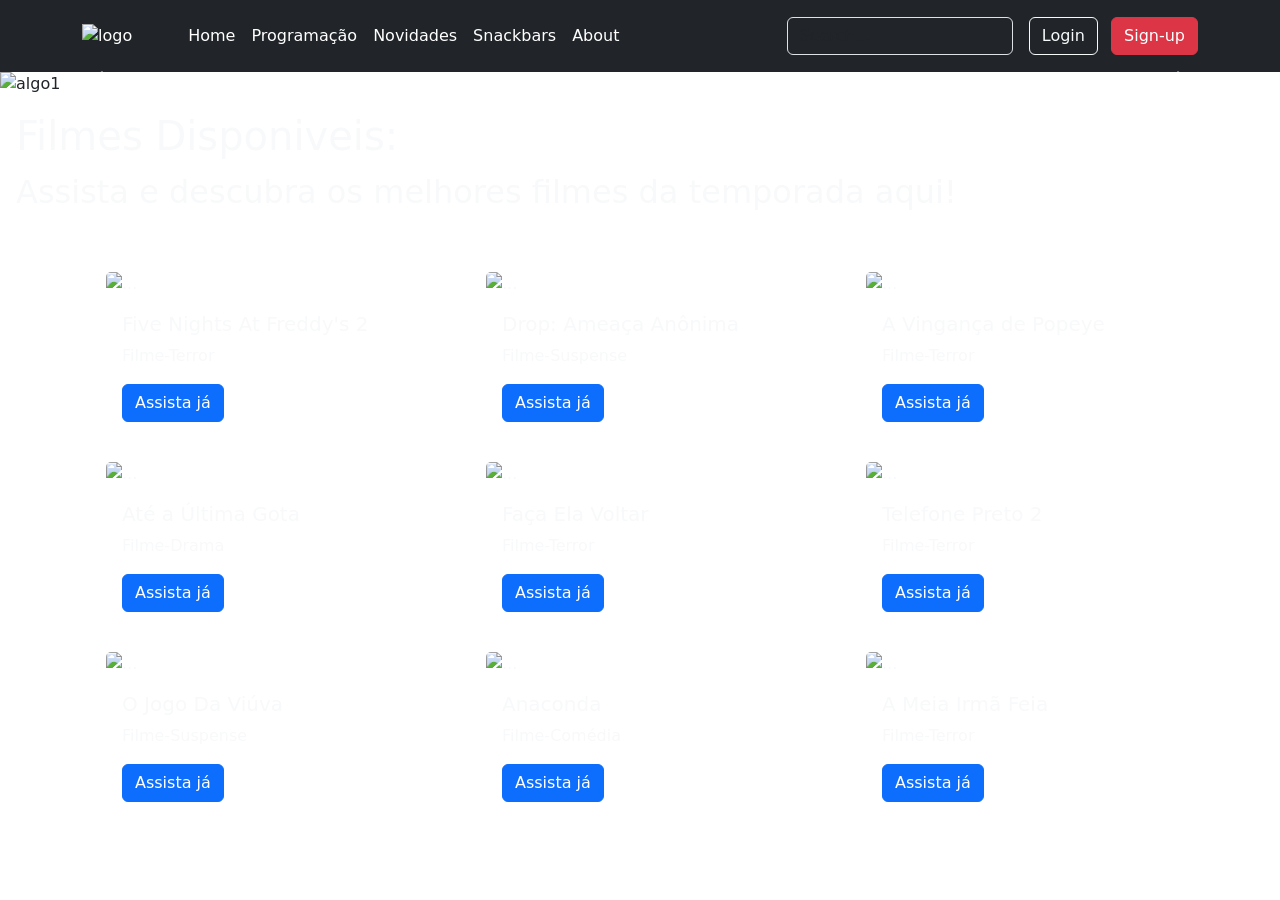
==== public/cinema/html/CinemaEX.html @ f6867185 "Adicionando primeiros arquívos" ====
<!DOCTYPE html>
<html lang="pt-br">

<head>
  <meta charset="UTF-8">
  <meta name="viewport" content="width=device-width, initial-scale=1.0">
  <title>Cinetec</title>
  <link href="https://cdn.jsdelivr.net/npm/bootstrap@5.3.8/dist/css/bootstrap.min.css" rel="stylesheet"
    integrity="sha384-sRIl4kxILFvY47J16cr9ZwB07vP4J8+LH7qKQnuqkuIAvNWLzeN8tE5YBujZqJLB" crossorigin="anonymous">
  <link rel="stylesheet" href="CinemaEX.css">
  <script src="https://cdn.jsdelivr.net/npm/bootstrap@5.3.8/dist/js/bootstrap.bundle.min.js"
    integrity="sha384-FKyoEForCGlyvwx9Hj09JcYn3nv7wiPVlz7YYwJrWVcXK/BmnVDxM+D2scQbITxI"
    crossorigin="anonymous"></script>
</head>

<body>
  <!-- Cabeçalho -->
  <div class="b-example-divider"></div>
  <header class="p-3 text-bg-dark">
    <div class="container">

      <div class="d-flex flex-wrap align-items-center justify-content-center justify-content-lg-start">
        <a href="/" class="d-flex align-items-center mb-2 mb-lg-0 text-white text-decoration-none">
          <img src="logo.png" id="imagem" class="img-fluid pe-5" alt="logo">
        </a>
        <ul class="nav col-12 col-lg-auto me-lg-auto mb-2 justify-content-center mb-md-0">
          <li><a href="#" class="nav-link px-2 text-white">Home</a></li>
          <li><a href="#" class="nav-link px-2 text-white">Programação</a></li>
          <li><a href="#" class="nav-link px-2 text-white">Novidades</a></li>
          <li><a href="#" class="nav-link px-2 text-white">Snackbars</a></li>
          <li><a href="#" class="nav-link px-2 text-white">About</a></li>
        </ul>
        <form class="col-12 col-lg-auto mb-3 mb-lg-0 me-lg-3" role="search">
          <input type="search" class="form-control form-control-dark text-bg-dark" placeholder="Search..."
            aria-label="Search" />
        </form>
        <div class="text-end">
          <button type="button" class="btn btn-outline-light me-2">
            Login
          </button>
          <button type="button" class="btn btn-danger">Sign-up</button>
        </div>
      </div>
    </div>
  </header>
  <!--carrosel de filmes-->
  <div id="carouselExample" class="carousel slide">
    <!--Identifica o carrossel e os botões usam esse ID para saber qual carrossel controlar,class="carousel slide" diz ao Bootstrap que isso é um carrossel e ativa a animação de deslizar entre as imagens-->
    <div class="carousel-inner"> <!--guarda todos os itens do carrossel.-->
      <div class="carousel-item active">
        <!--define um item/slide, active indica qual imagem aparece primeiro quando a página carrega-->
        <img src="carrossel\faça ela voltar horizontal.png" class="d-block w-100" alt="algo1">
        <!--d-block transforma a imagem em block evitando espaços estranhos, w-100 faz a imagem ocupar 100% da largura do carrossel-->
      </div>
      <div class="carousel-item"> <!--só aparecem quando o usuário passa o carrossel pois não tem active-->
        <img src="carrossel\ate a ultima gota.png" class="d-block w-100" alt="algo2">
      </div>
      <div class="carousel-item">
        <img src="carrossel\a vingança de popeye horiz.png" class="d-block w-100" alt="algo3">
      </div>
      <div class="carousel-item">
        <img src="carrossel\a meia irmã feia.png" class="d-block w-100" alt="algo4">
      </div>
    </div>
    <button class="carousel-control-prev" type="button" data-bs-target="#carouselExample" data-bs-slide="prev">
      <!--carousel-control-next/prev estilo do botão anterior ou o próximo, data-bs-target="#carouselExample" diz qual carrossel controlar-->
      <span class="carousel-control-prev-icon" aria-hidden="true"></span><!--mostra o ícone-->
      <span class="visually-hidden">Previous</span><!--para acessibilidade (leitores de tela)-->
    </button>
    <button class="carousel-control-next" type="button" data-bs-target="#carouselExample" data-bs-slide="next">
      <!--data-bs-slide="next/prev" move para o slide anterior ou o próximo-->
      <span class="carousel-control-next-icon" aria-hidden="true"></span>
      <span class="visually-hidden">Next</span>
    </button>
  </div>
  <!-- Texto inicial -->
  <div class="p-3 text-light fs-2">
    <h1>Filmes Disponiveis:</h1>
    <p>Assista e descubra os melhores filmes da temporada aqui!</p>
  </div>
  <!--cards de filme-->
  <div class="container">
    <div class="row ">
      <div class="col-sm">
        <div class="card text-light border-0 m-4" style="width: 18rem;">
          <img src="filmes verticais\finaf 2.jpg" class="card-img-top" alt="...">
          <div class="card-body">
            <h5 class="card-title">Five Nights At Freddy's 2</h5>
            <p class="card-text">Filme-Terror</p>
            <a href="#" class="btn btn-primary">Assista já</a>
          </div>
        </div>
        <div class="card text-light border-0 m-4" style="width: 18rem;">
          <img src="filmes verticais\ate a ultima gota.png" class="card-img-top" alt="...">
          <div class="card-body">
            <h5 class="card-title">Até a Última Gota</h5>
            <p class="card-text">Filme-Drama</p>
            <a href="#" class="btn btn-primary">Assista já</a>
          </div>
        </div>
        <div class="card text-light border-0 m-4" style="width: 18rem;">
          <img src="filmes verticais\the game of the viuva.png" class="card-img-top" alt="...">
          <div class="card-body">
            <h5 class="card-title">O Jogo Da Viúva</h5>
            <p class="card-text">Filme-Suspense</p>
            <a href="#" class="btn btn-primary">Assista já</a>
          </div>
        </div>
      </div>
      <div class="col-lg">
        <div class="card text-light border-0 m-4" style="width: 18rem;">
          <img src="filmes verticais\drop ameaça anonima.png" class="card-img-top" alt="...">
          <div class="card-body">
            <h5 class="card-title">Drop: Ameaça Anônima</h5>
            <p class="card-text">Filme-Suspense</p>
            <a href="#" class="btn btn-primary">Assista já</a>
          </div>
        </div>
        <div class="card text-light border-0 m-4" style="width: 18rem;">
          <img src="filmes verticais\faça ela voltar.png" class="card-img-top" alt="...">
          <div class="card-body">
            <h5 class="card-title">Faça Ela Voltar</h5>
            <p class="card-text">Filme-Terror</p>
            <a href="#" class="btn btn-primary">Assista já</a>
          </div>
        </div>
        <div class="card text-light border-0 m-4" style="width: 18rem;">
          <img src="filmes verticais\Anaconda vertc.png" class="card-img-top" alt="...">
          <div class="card-body">
            <h5 class="card-title">Anaconda</h5>
            <p class="card-text">Filme-Comédia</p>
            <a href="#" class="btn btn-primary">Assista já</a>
          </div>
        </div>
      </div>
      <div class="col-lg">
        <div class="card text-light border-0 m-4" style="width: 18rem;">
          <img src="filmes verticais\a vingança de popeye.png" class="card-img-top" alt="...">
          <div class="card-body">
            <h5 class="card-title">A Vingança de Popeye</h5>
            <p class="card-text">Filme-Terror</p>
            <a href="#" class="btn btn-primary">Assista já</a>
          </div>
        </div>
        <div class="card text-light border-0 m-4" style="width: 18rem;">
          <img src="filmes verticais\Telefone pretro 2.png" class="card-img-top" alt="...">
          <div class="card-body">
            <h5 class="card-title">Telefone Preto 2</h5>
            <p class="card-text">Filme-Terror</p>
            <a href="#" class="btn btn-primary">Assista já</a>
          </div>
        </div>
        <div class="card text-light border-0 m-4" style="width: 18rem;">
          <img src="filmes verticais\a meia irma feia.png" class="card-img-top" alt="...">
          <div class="card-body">
            <h5 class="card-title">A Meia Irmã Feia</h5>
            <p class="card-text">Filme-Terror</p>
            <a href="#" class="btn btn-primary">Assista já</a>
          </div>
        </div>
      </div>
    </div>
  </div>
</body>

</html>
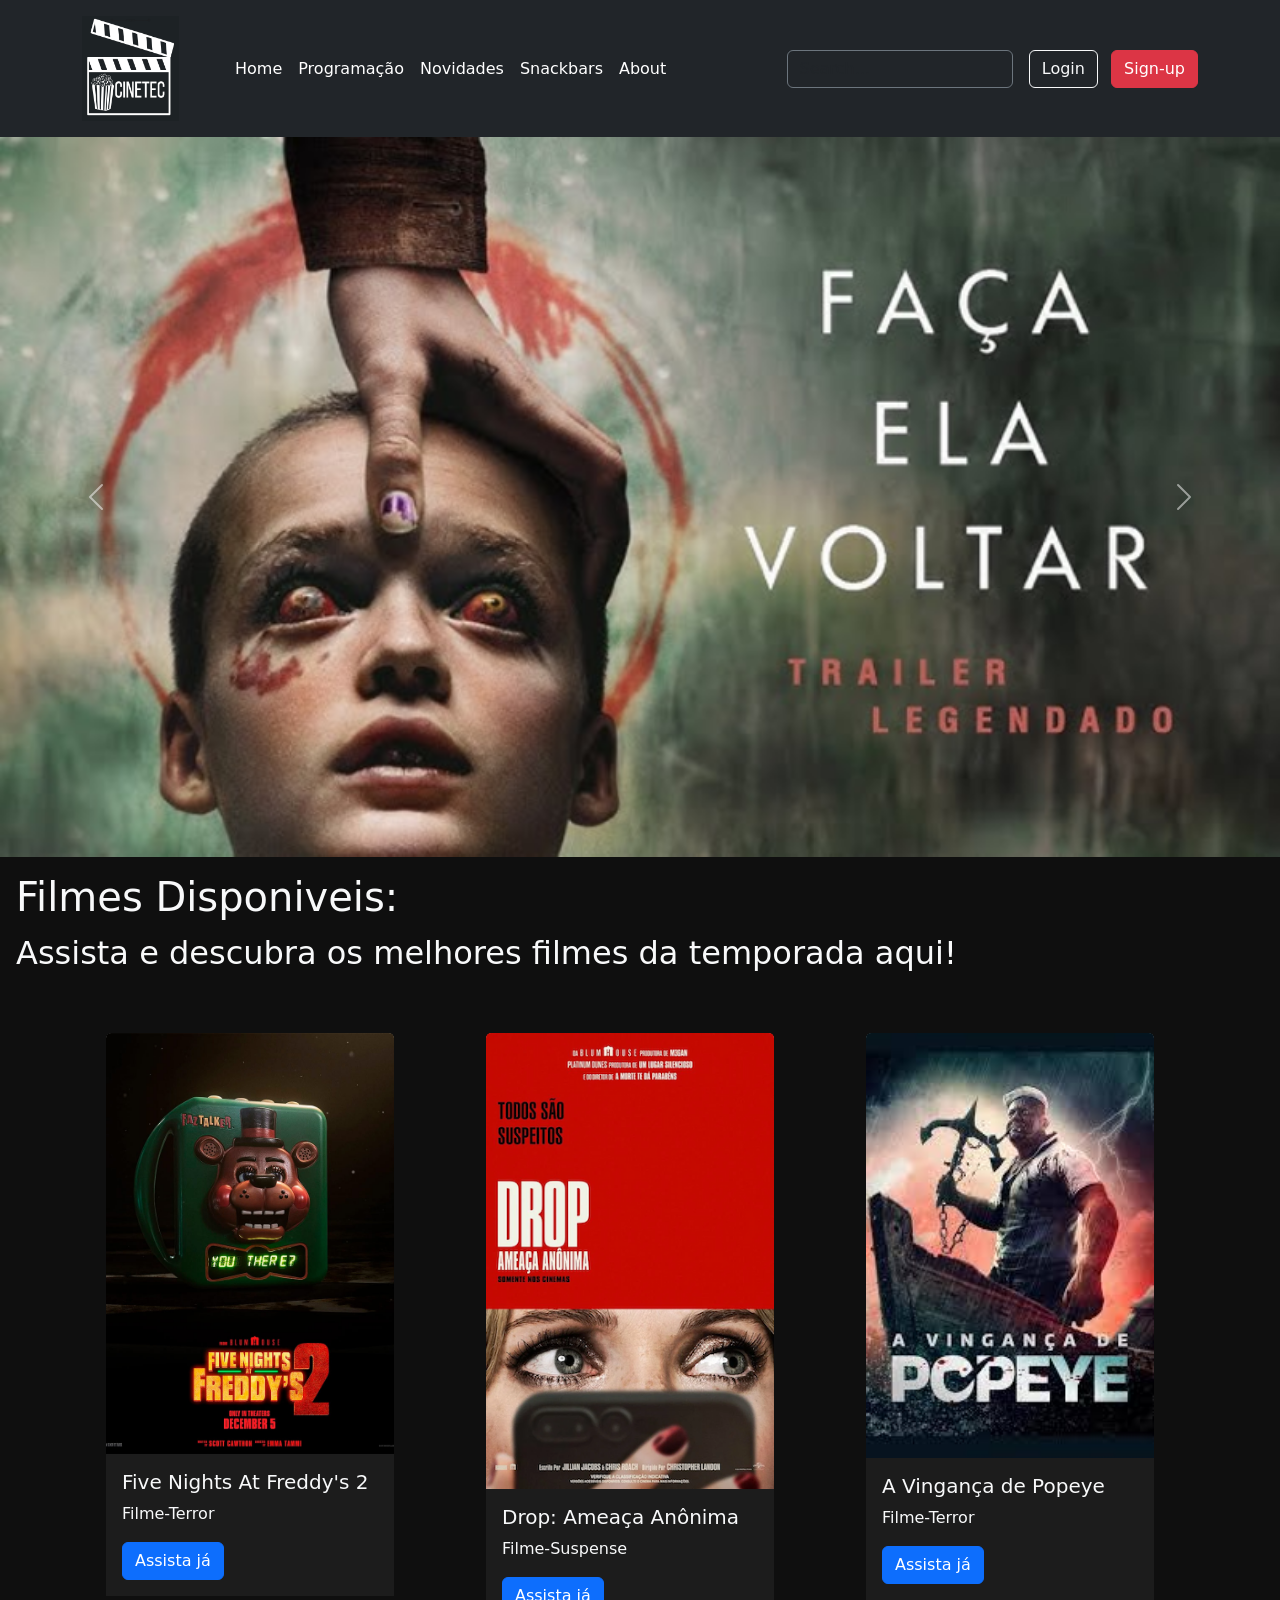
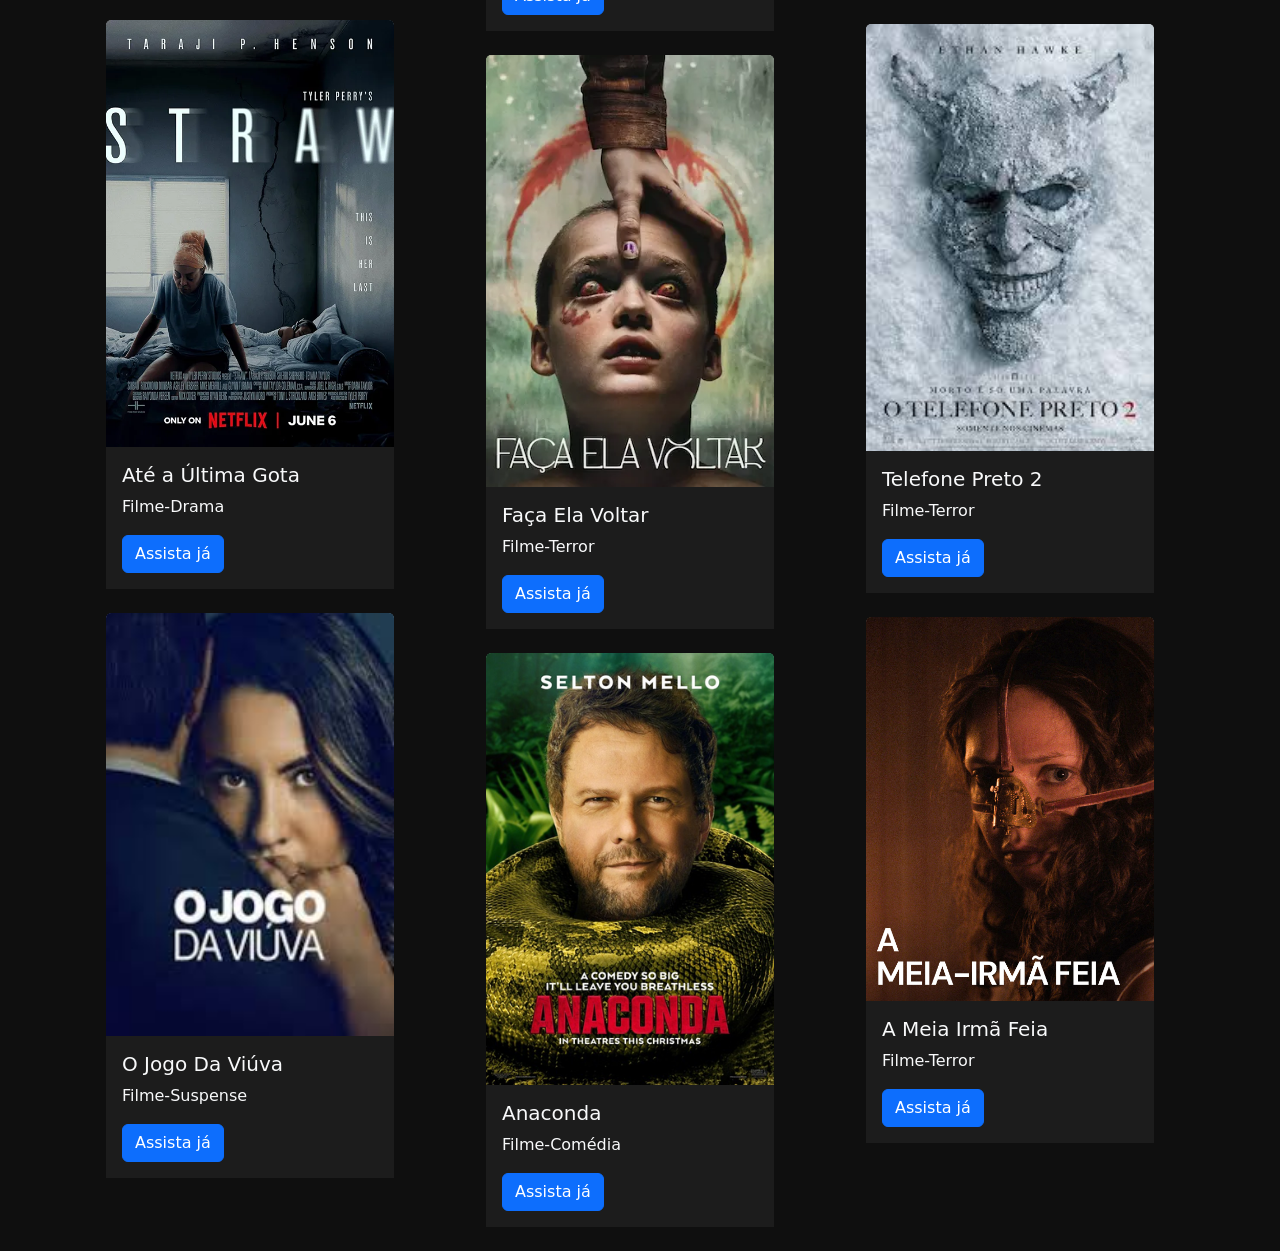
==== commit 1c2524e2: "Alterando caminhos de imagens e correções de bugs" ====
--- a/public/cinema/html/CinemaEX.html
+++ b/public/cinema/html/CinemaEX.html
@@ -7,21 +7,20 @@
   <title>Cinetec</title>
   <link href="https://cdn.jsdelivr.net/npm/bootstrap@5.3.8/dist/css/bootstrap.min.css" rel="stylesheet"
     integrity="sha384-sRIl4kxILFvY47J16cr9ZwB07vP4J8+LH7qKQnuqkuIAvNWLzeN8tE5YBujZqJLB" crossorigin="anonymous">
-  <link rel="stylesheet" href="CinemaEX.css">
+  <link rel="stylesheet" href="../css/CinemaEX.css">
   <script src="https://cdn.jsdelivr.net/npm/bootstrap@5.3.8/dist/js/bootstrap.bundle.min.js"
     integrity="sha384-FKyoEForCGlyvwx9Hj09JcYn3nv7wiPVlz7YYwJrWVcXK/BmnVDxM+D2scQbITxI"
     crossorigin="anonymous"></script>
 </head>
 
 <body>
-  <!-- Cabeçalho -->
   <div class="b-example-divider"></div>
   <header class="p-3 text-bg-dark">
     <div class="container">
 
       <div class="d-flex flex-wrap align-items-center justify-content-center justify-content-lg-start">
         <a href="/" class="d-flex align-items-center mb-2 mb-lg-0 text-white text-decoration-none">
-          <img src="logo.png" id="imagem" class="img-fluid pe-5" alt="logo">
+          <img src="../logo.png" id="imagem" class="img-fluid pe-5" alt="logo">
         </a>
         <ul class="nav col-12 col-lg-auto me-lg-auto mb-2 justify-content-center mb-md-0">
           <li><a href="#" class="nav-link px-2 text-white">Home</a></li>
@@ -49,17 +48,17 @@
     <div class="carousel-inner"> <!--guarda todos os itens do carrossel.-->
       <div class="carousel-item active">
         <!--define um item/slide, active indica qual imagem aparece primeiro quando a página carrega-->
-        <img src="carrossel\faça ela voltar horizontal.png" class="d-block w-100" alt="algo1">
+        <img src="../carrossel/facaelavoltarhorizontal.png" class="d-block w-100" alt="algo1">
         <!--d-block transforma a imagem em block evitando espaços estranhos, w-100 faz a imagem ocupar 100% da largura do carrossel-->
       </div>
       <div class="carousel-item"> <!--só aparecem quando o usuário passa o carrossel pois não tem active-->
-        <img src="carrossel\ate a ultima gota.png" class="d-block w-100" alt="algo2">
+        <img src="../carrossel/ateaultimagota.png" class="d-block w-100" alt="algo2">
       </div>
       <div class="carousel-item">
-        <img src="carrossel\a vingança de popeye horiz.png" class="d-block w-100" alt="algo3">
+        <img src="../carrossel/avingancadepopeyehoriz.png" class="d-block w-100" alt="algo3">
       </div>
       <div class="carousel-item">
-        <img src="carrossel\a meia irmã feia.png" class="d-block w-100" alt="algo4">
+        <img src="../carrossel/ameiairmafeia.png" class="d-block w-100" alt="algo4">
       </div>
     </div>
     <button class="carousel-control-prev" type="button" data-bs-target="#carouselExample" data-bs-slide="prev">
@@ -83,7 +82,7 @@
     <div class="row ">
       <div class="col-sm">
         <div class="card text-light border-0 m-4" style="width: 18rem;">
-          <img src="filmes verticais\finaf 2.jpg" class="card-img-top" alt="...">
+          <img src="../filmesVerticais/finaf2.jpg" class="card-img-top" alt="...">
           <div class="card-body">
             <h5 class="card-title">Five Nights At Freddy's 2</h5>
             <p class="card-text">Filme-Terror</p>
@@ -91,7 +90,7 @@
           </div>
         </div>
         <div class="card text-light border-0 m-4" style="width: 18rem;">
-          <img src="filmes verticais\ate a ultima gota.png" class="card-img-top" alt="...">
+          <img src="../filmesVerticais/ateaultimagota.png" class="card-img-top" alt="...">
           <div class="card-body">
             <h5 class="card-title">Até a Última Gota</h5>
             <p class="card-text">Filme-Drama</p>
@@ -99,7 +98,7 @@
           </div>
         </div>
         <div class="card text-light border-0 m-4" style="width: 18rem;">
-          <img src="filmes verticais\the game of the viuva.png" class="card-img-top" alt="...">
+          <img src="../filmesVerticais/thegameoftheviuva.png" class="card-img-top" alt="...">
           <div class="card-body">
             <h5 class="card-title">O Jogo Da Viúva</h5>
             <p class="card-text">Filme-Suspense</p>
@@ -109,7 +108,7 @@
       </div>
       <div class="col-lg">
         <div class="card text-light border-0 m-4" style="width: 18rem;">
-          <img src="filmes verticais\drop ameaça anonima.png" class="card-img-top" alt="...">
+          <img src="../filmesVerticais/dropameacaanonima.png" class="card-img-top" alt="...">
           <div class="card-body">
             <h5 class="card-title">Drop: Ameaça Anônima</h5>
             <p class="card-text">Filme-Suspense</p>
@@ -117,7 +116,7 @@
           </div>
         </div>
         <div class="card text-light border-0 m-4" style="width: 18rem;">
-          <img src="filmes verticais\faça ela voltar.png" class="card-img-top" alt="...">
+          <img src="../filmesVerticais/facaelavoltar.png" class="card-img-top" alt="...">
           <div class="card-body">
             <h5 class="card-title">Faça Ela Voltar</h5>
             <p class="card-text">Filme-Terror</p>
@@ -125,7 +124,7 @@
           </div>
         </div>
         <div class="card text-light border-0 m-4" style="width: 18rem;">
-          <img src="filmes verticais\Anaconda vertc.png" class="card-img-top" alt="...">
+          <img src="../filmesVerticais/anacondavertc.png" class="card-img-top" alt="...">
           <div class="card-body">
             <h5 class="card-title">Anaconda</h5>
             <p class="card-text">Filme-Comédia</p>
@@ -135,7 +134,7 @@
       </div>
       <div class="col-lg">
         <div class="card text-light border-0 m-4" style="width: 18rem;">
-          <img src="filmes verticais\a vingança de popeye.png" class="card-img-top" alt="...">
+          <img src="../filmesVerticais/avingancadepopeye.png" class="card-img-top" alt="...">
           <div class="card-body">
             <h5 class="card-title">A Vingança de Popeye</h5>
             <p class="card-text">Filme-Terror</p>
@@ -143,7 +142,7 @@
           </div>
         </div>
         <div class="card text-light border-0 m-4" style="width: 18rem;">
-          <img src="filmes verticais\Telefone pretro 2.png" class="card-img-top" alt="...">
+          <img src="../filmesVerticais/telefonepretro2.png" class="card-img-top" alt="...">
           <div class="card-body">
             <h5 class="card-title">Telefone Preto 2</h5>
             <p class="card-text">Filme-Terror</p>
@@ -151,7 +150,7 @@
           </div>
         </div>
         <div class="card text-light border-0 m-4" style="width: 18rem;">
-          <img src="filmes verticais\a meia irma feia.png" class="card-img-top" alt="...">
+          <img src="../filmesVerticais/ameiairmafeia.png" class="card-img-top" alt="...">
           <div class="card-body">
             <h5 class="card-title">A Meia Irmã Feia</h5>
             <p class="card-text">Filme-Terror</p>
--- a/public/cinema/css/CinemaEX.css
+++ b/public/cinema/css/CinemaEX.css
@@ -0,0 +1,33 @@
+body{
+    background-color: rgb(15, 15, 15);
+}
+
+.card-body{
+  background-color: rgb(28, 28, 28);
+}
+
+.form-control-dark {
+  border-color: var(--bs-gray);
+}
+.form-control-dark:focus {
+  border-color: #fff;
+  box-shadow: 0 0 0 .25rem rgba(255, 255, 255, .25);
+}
+
+.text-small {
+  font-size: 85%;
+}
+
+.dropdown-toggle:not(:focus) {
+  outline: 0;
+}
+#imagem{
+  width: 145px;
+  height: 105px;
+}
+#carouselExampleControls {
+    max-width: 1000px;
+    width: 300%;
+    margin: 3px;
+}
+
